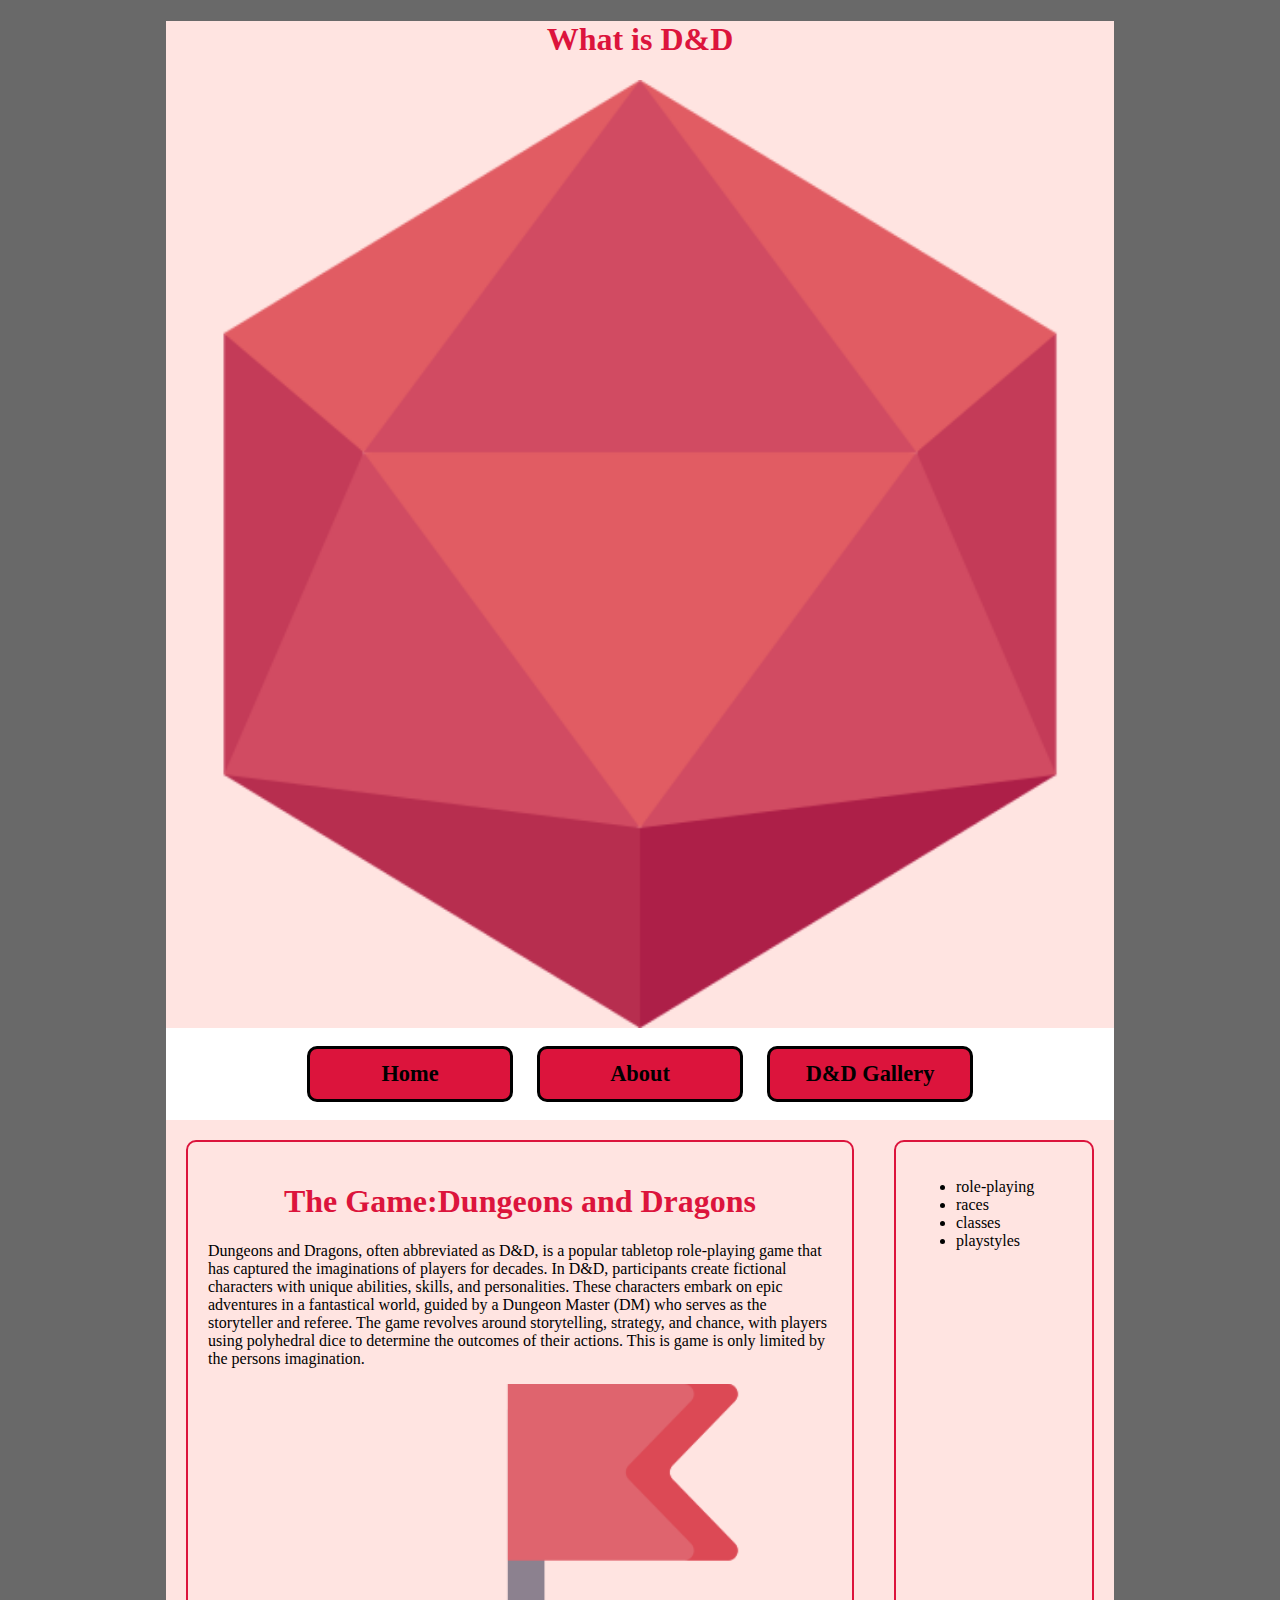
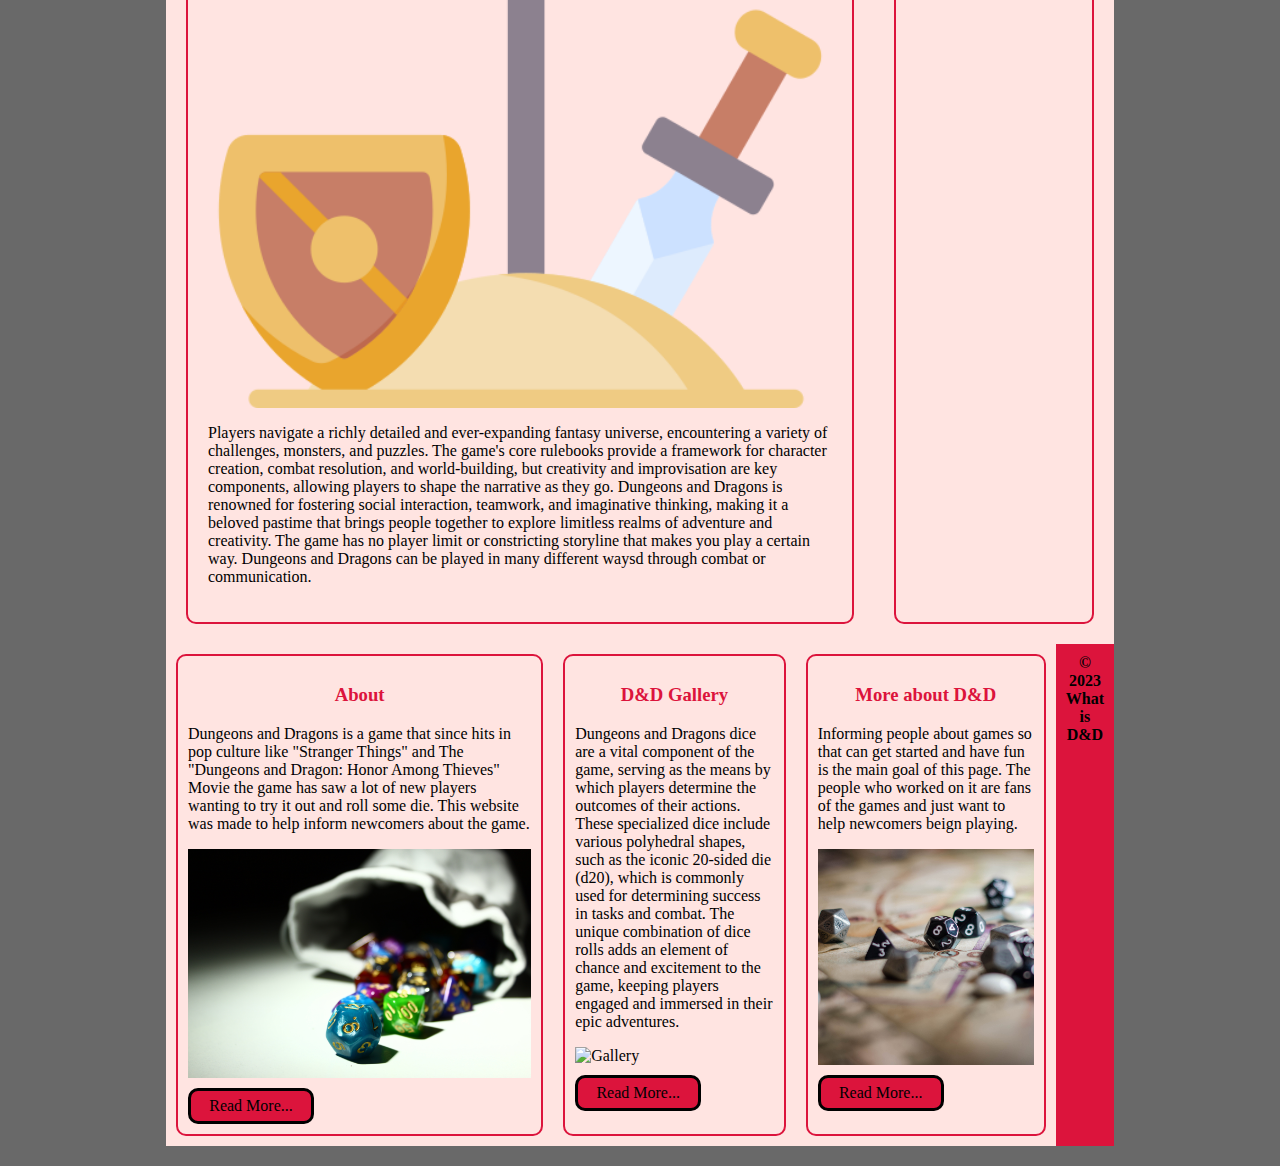
==== adv_css_tables/index.html @ 3cbf4976 "Validation Attempt 1" ====
<!DOCTYPE html>
<html lang="en">
<head>
    <meta charset="UTF-8">
    <meta name="viewport" content="width=device-width, initial-scale=1.0">
    <title>What is D&D</title>
    <link rel="stylesheet" href="css/styles.css">
</head>

<body>
<div id="container"
    <header>
        <h1>What is D&D</h1>
        <img src="images/dice.png" alt="Nat20">
    </header>
    <nav>
       <ul>
        <li><a href="index.html">Home</a></li>
        <li><a href="about.html">About</a></li>
        <li><a href="gallery.html">D&D Gallery</a></li>
       </ul>
    </nav>
    <main>
        <section>
            <h1>The Game:Dungeons and Dragons</h1>
            <p>Dungeons and Dragons, often abbreviated as D&D, is a popular tabletop role-playing game that has 
            captured the imaginations of players for decades. In D&D, participants create fictional characters 
            with unique abilities, skills, and personalities. These characters embark on epic adventures in a 
            fantastical world, guided by a Dungeon Master (DM) who serves as the storyteller and referee. The
            game revolves around storytelling, strategy, and chance, with players using polyhedral dice to 
            determine the outcomes of their actions. This is game is only limited by the persons imagination. </p>
          <img src="images/adventure-game.png" alt="Adventure">

            <p>Players navigate a richly detailed and ever-expanding fantasy universe, encountering a variety of 
            challenges, monsters, and puzzles. The game's core rulebooks provide a framework for character 
            creation, combat resolution, and world-building, but creativity and improvisation are key components,
            allowing players to shape the narrative as they go. Dungeons and Dragons is renowned for fostering 
            social interaction, teamwork, and imaginative thinking, making it a beloved pastime that brings people 
            together to explore limitless realms of adventure and creativity. The game has no player limit or constricting
            storyline that makes you play a certain way. Dungeons and Dragons can be played in many different waysd through 
            combat or communication.</p>
         </section>
         <aside>
            <ul>
                <li>role-playing</li>
                <li>races</li>
                <li>classes</li>
                <li>playstyles</li>
            </ul>
        </aside>
    </main>
    <div id="lower_area">
        <div class="col">
        <h3>About</h3>
        <p>Dungeons and Dragons is a game that since hits in pop culture like "Stranger Things" and The "Dungeons and Dragon: 
        Honor Among Thieves" Movie the game has saw a lot of new players wanting to try it out and roll some die. This website 
        was made to help inform newcomers about the game.</p>
     <img src="images/Lot of Dice.jpg" alt="About">
     <a class="button" href="about.html">Read More...</a>
    </div>
    <div class="col">
        <h3>D&D Gallery</h3>
        <p>Dungeons and Dragons dice are a vital component of the game, serving as the means by which players determine 
        the outcomes of their actions. These specialized dice include various polyhedral shapes, such as the iconic 
        20-sided die (d20), which is commonly used for determining success in tasks and combat. The unique combination
        of dice rolls adds an element of chance and excitement to the game, keeping players engaged and immersed in 
        their epic adventures.</p>
     <img src="images/Two Dice.jpg" alt="Gallery">
     <a class="button" href="gallery.html">Read More...</a>
    </div>
    <div class="col">
        <h3>More about D&D</h3>
        <p>Informing people about games so that can get started and have fun is the main goal of this page. The people
        who worked on it are fans of the games and just want to help newcomers beign playing.</p>
    <img src="images/Dice Map.jpg" alt="Dice and Map">
    <a class="button" href="about.html">Read More...</a>
</div> 
</body>
<footer>&copy; 2023 What is D&D</footer>
</html>
---- adv_css_tables/css/styles.css ----
body {
    background-color: dimgray;
}

img {
    display: block;
    margin: 0 auto;
    width: 100%;
}

h1, h2, h3 {
    color: crimson;
    text-align: center;
}

#container {
    background-color: mistyrose;
    width: 75%;
    margin: 20px auto;
}

 nav {
    background-color: white;
    padding: 2px 0;
    text-align: center;
 }

nav ul {
    padding: 0;
    list-style: none;
}

nav li {
    display: inline-block;
}

nav li a {
    display: block;
    background-color: crimson;
    width: 200px;
    height: 50px;
    line-height: 50px;
    font-size: 1.4em;
    font-weight: bold;
    color: black;
    text-decoration: none;
    border: 3px solid black;
    border-radius: 10px;
    margin: 0 10px;
}  

nav li a:hover {
    background-color: black;
    color: crimson;
    border: 3px solid crimson ;
}

main {
    display: flex;
}

section, 
aside {
    border: 2px solid crimson;
    margin: 20px;
    padding: 20px;
    border-radius: 10px;
}


section {
    width: 80%;
}

aside {
    width: 20%;
}



 .single_page {
    width: 75%;
 }

 #main_img_resize {
    width: 75%;
 }

#lower_area {
    display: flex;
}

.col {
    border: 2px solid crimson;
    margin: 10px;
    padding: 10px;
    border-radius: 10px;
}

footer {
    background-color: crimson;
    text-align: center;
    padding: 10px;
    color: black;
    font-weight: bold;
}

.button {
    display: block;
    width: 100px;
    height: 10px;
    line-height: 10px;
    background-color: crimson;
    color: black;
    text-decoration: black;
    margin-top: 10px;
    padding: 10px;
    text-align: center;
    border: 3px solid black;
    border-radius: 10px;
}

.button:hover {
    background-color: black;
    border-color: crimson;
} 

table {
    border: 4px solid crimson;
}

td, tr {
    border: 6px double black;
    margin: 10px;
}
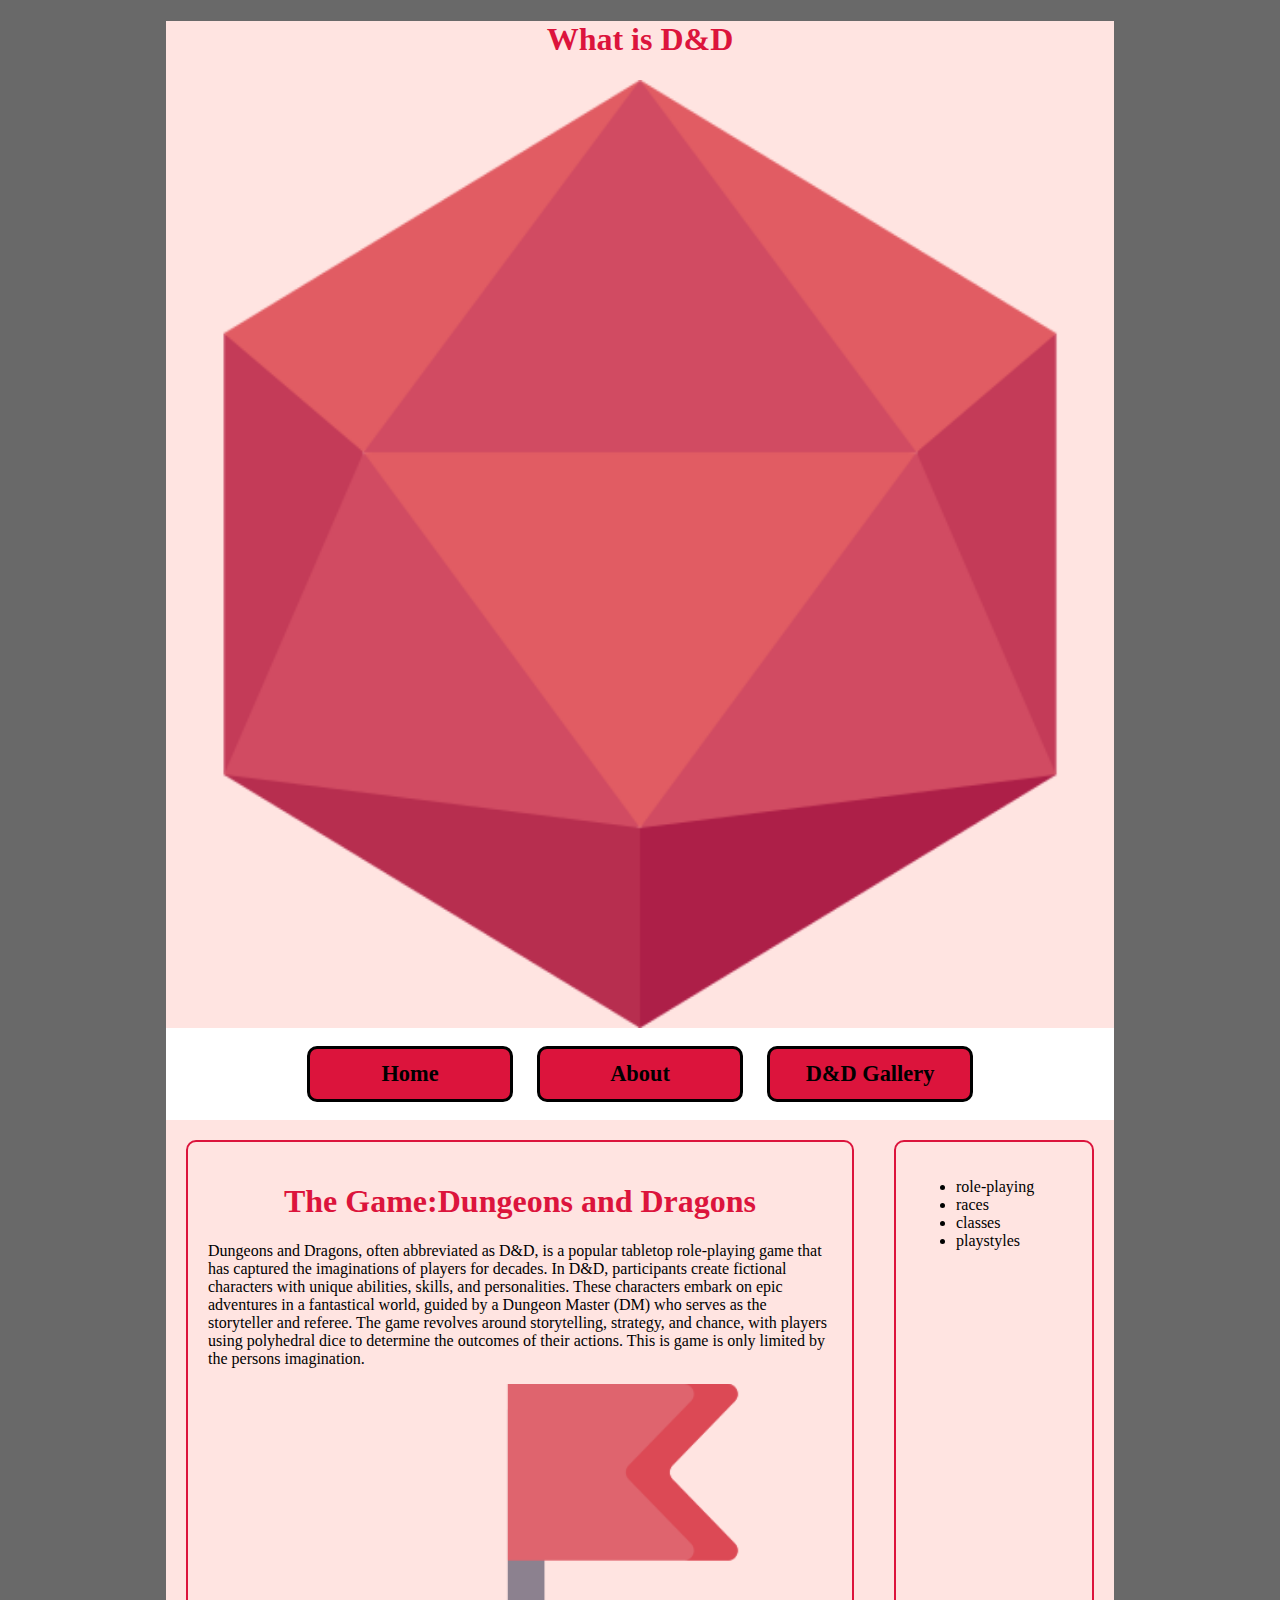
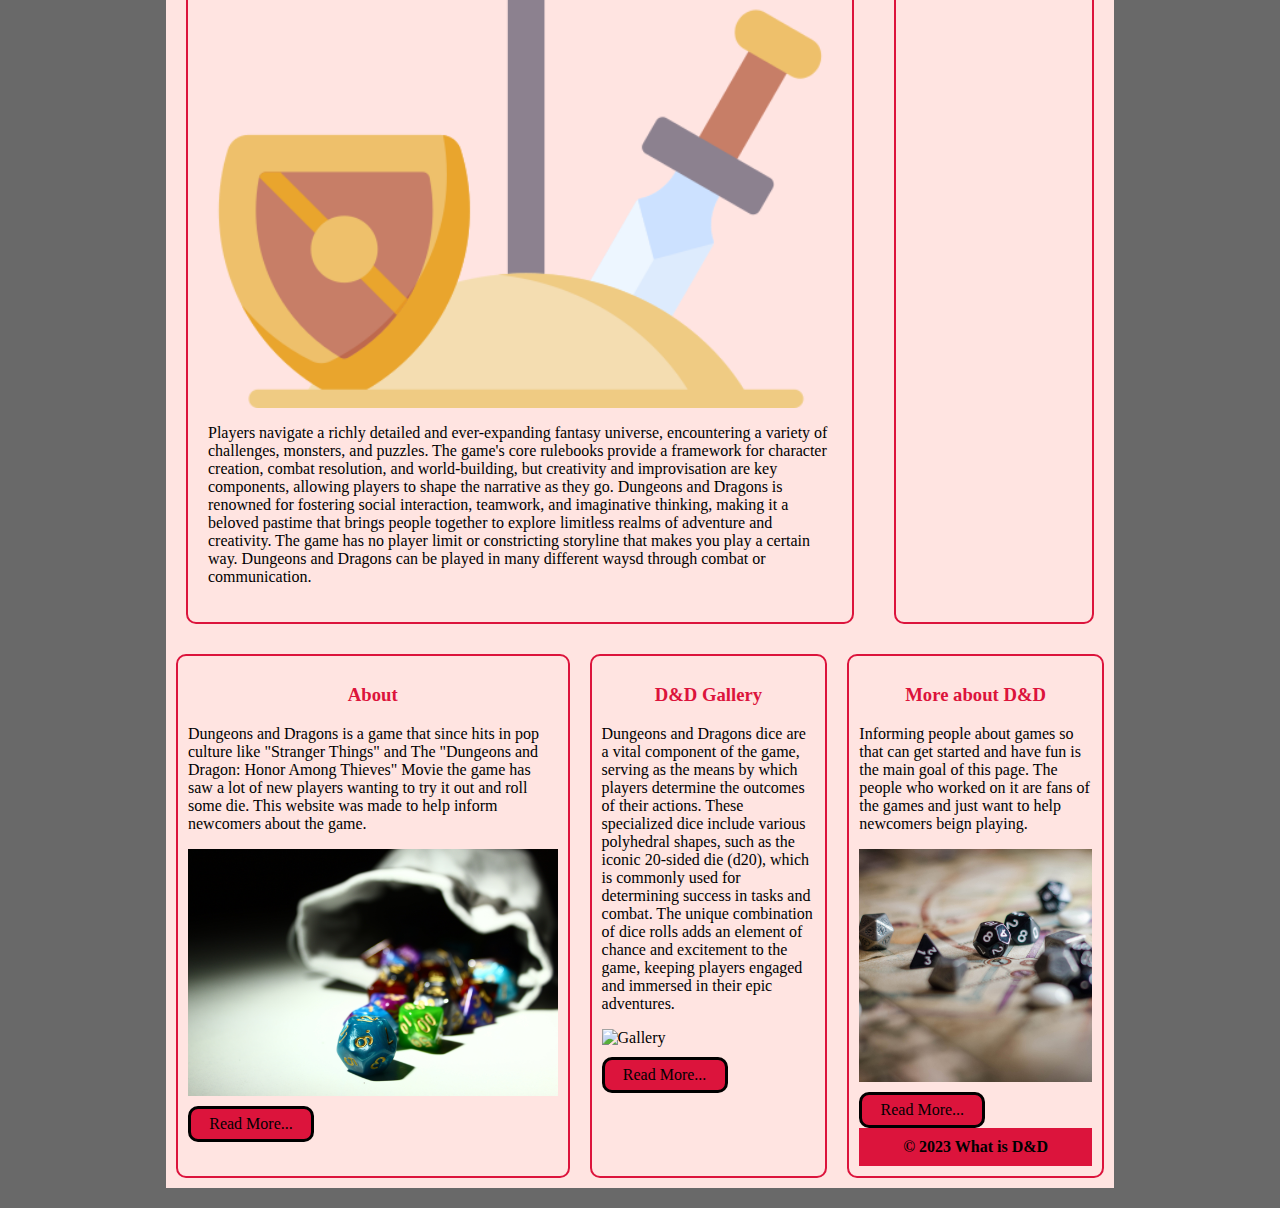
==== commit e281756f: "Update 3.0" ====
--- a/adv_css_tables/index.html
+++ b/adv_css_tables/index.html
@@ -8,7 +8,7 @@
 </head>
 
 <body>
-<div id="container"
+ <div id="container">
     <header>
         <h1>What is D&D</h1>
         <img src="images/dice.png" alt="Nat20">
@@ -29,7 +29,7 @@
             fantastical world, guided by a Dungeon Master (DM) who serves as the storyteller and referee. The
             game revolves around storytelling, strategy, and chance, with players using polyhedral dice to 
             determine the outcomes of their actions. This is game is only limited by the persons imagination. </p>
-          <img src="images/adventure-game.png" alt="Adventure">
+         <img src="images/adventure-game.png" alt="Adventure">
 
             <p>Players navigate a richly detailed and ever-expanding fantasy universe, encountering a variety of 
             challenges, monsters, and puzzles. The game's core rulebooks provide a framework for character 
@@ -55,7 +55,7 @@
         <p>Dungeons and Dragons is a game that since hits in pop culture like "Stranger Things" and The "Dungeons and Dragon: 
         Honor Among Thieves" Movie the game has saw a lot of new players wanting to try it out and roll some die. This website 
         was made to help inform newcomers about the game.</p>
-     <img src="images/Lot of Dice.jpg" alt="About">
+        <img src="images/Lot of Dice.jpg" alt="About">
      <a class="button" href="about.html">Read More...</a>
     </div>
     <div class="col">
@@ -65,16 +65,17 @@
         20-sided die (d20), which is commonly used for determining success in tasks and combat. The unique combination
         of dice rolls adds an element of chance and excitement to the game, keeping players engaged and immersed in 
         their epic adventures.</p>
-     <img src="images/Two Dice.jpg" alt="Gallery">
+        <img src="images/Two Dice.jpg" alt="Gallery">
      <a class="button" href="gallery.html">Read More...</a>
     </div>
     <div class="col">
         <h3>More about D&D</h3>
         <p>Informing people about games so that can get started and have fun is the main goal of this page. The people
         who worked on it are fans of the games and just want to help newcomers beign playing.</p>
-    <img src="images/Dice Map.jpg" alt="Dice and Map">
+        <img src="images/Dice Map.jpg" alt="Dice and Map">
     <a class="button" href="about.html">Read More...</a>
-</div> 
+    <footer>&copy; 2023 What is D&D</footer>
+ </div> 
 </body>
-<footer>&copy; 2023 What is D&D</footer>
+
 </html>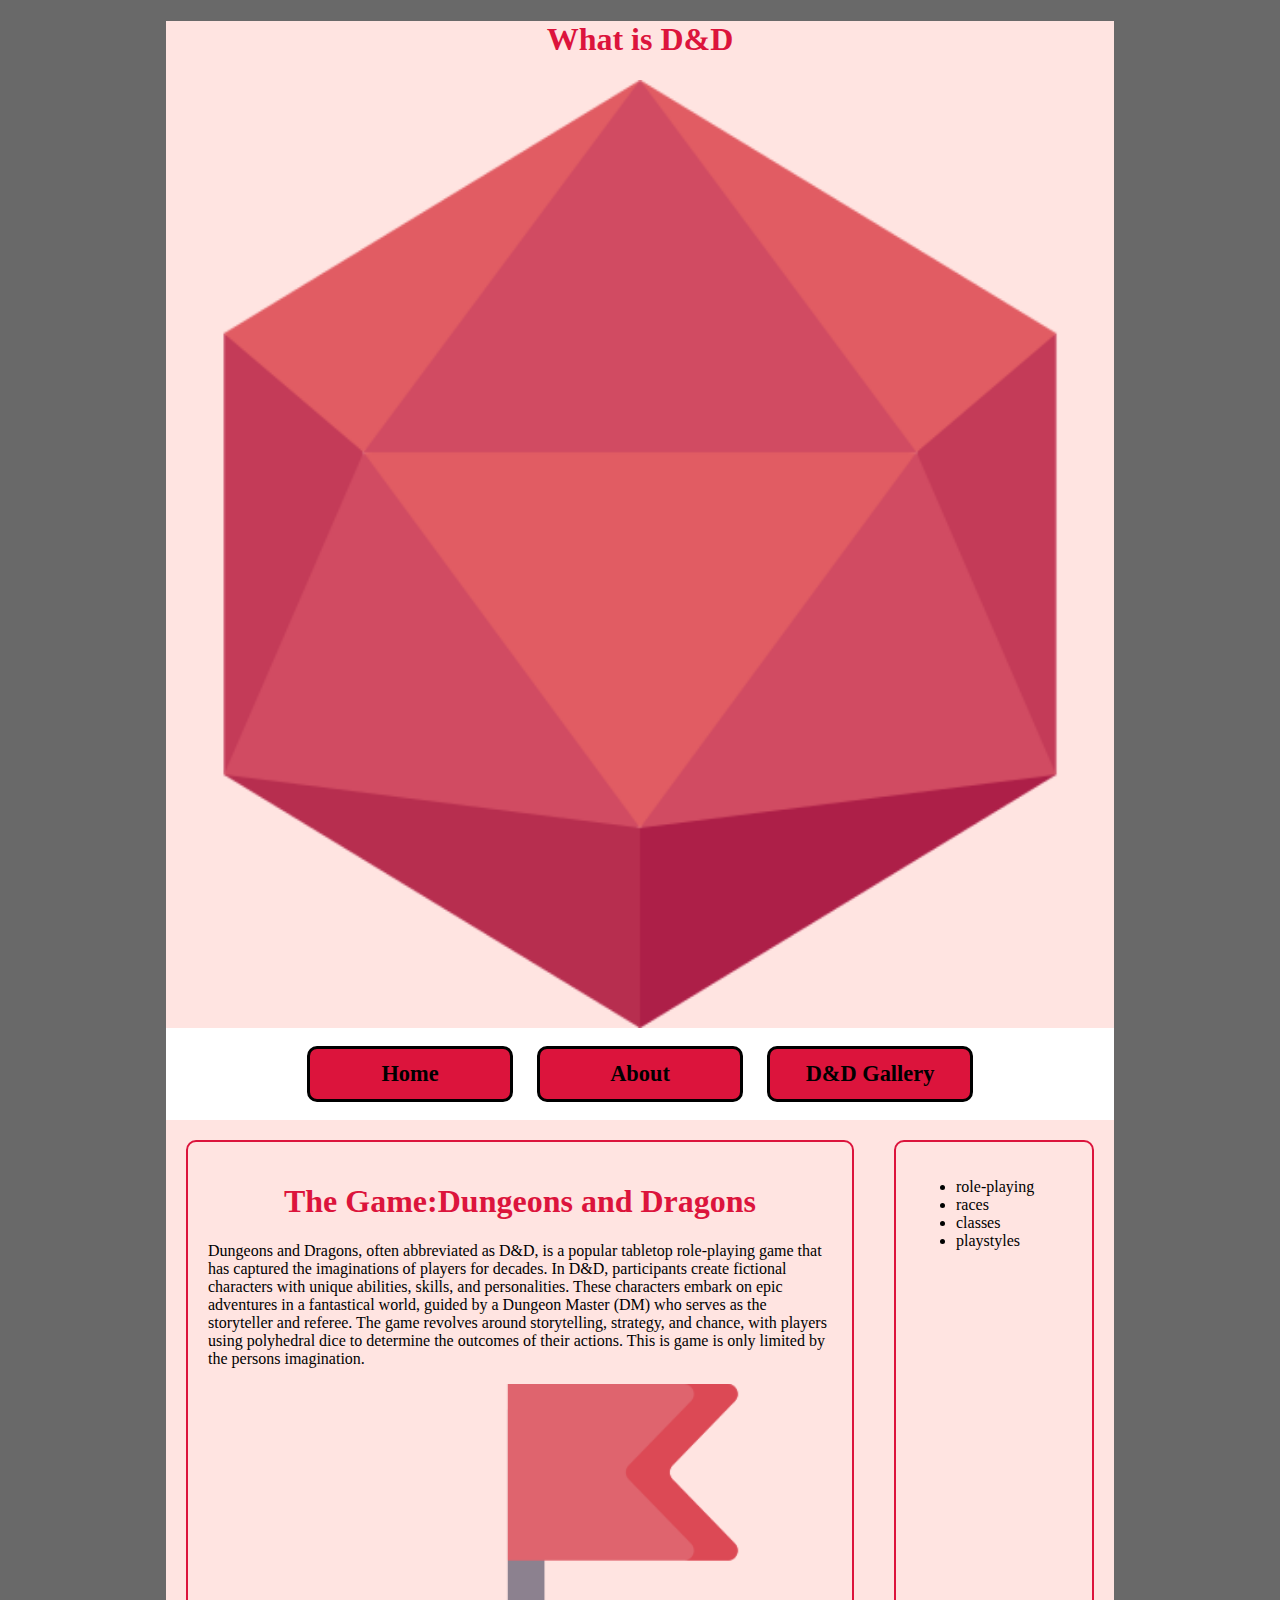
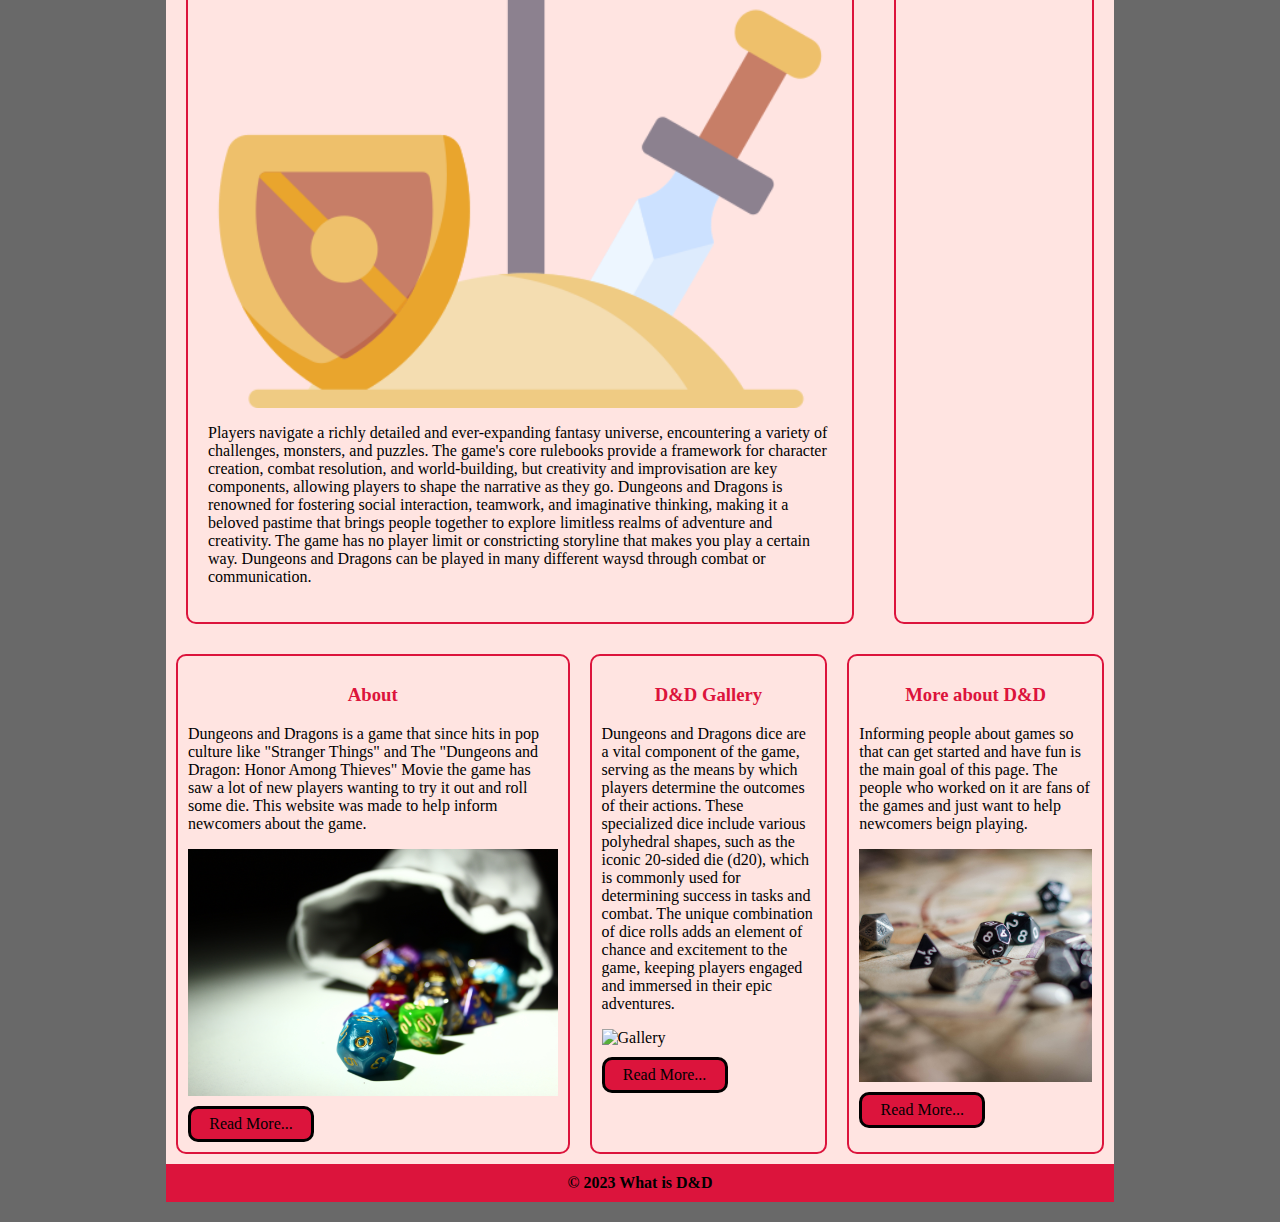
==== commit ca9b706b: "Update 4" ====
--- a/adv_css_tables/index.html
+++ b/adv_css_tables/index.html
@@ -51,29 +51,31 @@
     </main>
     <div id="lower_area">
         <div class="col">
-        <h3>About</h3>
-        <p>Dungeons and Dragons is a game that since hits in pop culture like "Stranger Things" and The "Dungeons and Dragon: 
-        Honor Among Thieves" Movie the game has saw a lot of new players wanting to try it out and roll some die. This website 
-        was made to help inform newcomers about the game.</p>
-        <img src="images/Lot of Dice.jpg" alt="About">
-     <a class="button" href="about.html">Read More...</a>
+            <h3>About</h3>
+            <p>Dungeons and Dragons is a game that since hits in pop culture like "Stranger Things" and The "Dungeons and Dragon: 
+            Honor Among Thieves" Movie the game has saw a lot of new players wanting to try it out and roll some die. This website 
+            was made to help inform newcomers about the game.</p>
+         <img src="images/Lot of Dice.jpg" alt="About">
+         <a class="button" href="about.html">Read More...</a>
+        </div>
+        <div class="col">
+            <h3>D&D Gallery</h3>
+            <p>Dungeons and Dragons dice are a vital component of the game, serving as the means by which players determine 
+            the outcomes of their actions. These specialized dice include various polyhedral shapes, such as the iconic 
+            20-sided die (d20), which is commonly used for determining success in tasks and combat. The unique combination
+            of dice rolls adds an element of chance and excitement to the game, keeping players engaged and immersed in 
+            their epic adventures.</p>
+         <img src="images/Two Dice.jpg" alt="Gallery">
+         <a class="button" href="gallery.html">Read More...</a>
+        </div>
+        <div class="col">
+            <h3>More about D&D</h3>
+            <p>Informing people about games so that can get started and have fun is the main goal of this page. The people
+            who worked on it are fans of the games and just want to help newcomers beign playing.</p>
+         <img src="images/Dice Map.jpg" alt="Dice and Map">
+         <a class="button" href="about.html">Read More...</a>
+        </div>
     </div>
-    <div class="col">
-        <h3>D&D Gallery</h3>
-        <p>Dungeons and Dragons dice are a vital component of the game, serving as the means by which players determine 
-        the outcomes of their actions. These specialized dice include various polyhedral shapes, such as the iconic 
-        20-sided die (d20), which is commonly used for determining success in tasks and combat. The unique combination
-        of dice rolls adds an element of chance and excitement to the game, keeping players engaged and immersed in 
-        their epic adventures.</p>
-        <img src="images/Two Dice.jpg" alt="Gallery">
-     <a class="button" href="gallery.html">Read More...</a>
-    </div>
-    <div class="col">
-        <h3>More about D&D</h3>
-        <p>Informing people about games so that can get started and have fun is the main goal of this page. The people
-        who worked on it are fans of the games and just want to help newcomers beign playing.</p>
-        <img src="images/Dice Map.jpg" alt="Dice and Map">
-    <a class="button" href="about.html">Read More...</a>
     <footer>&copy; 2023 What is D&D</footer>
  </div> 
 </body>
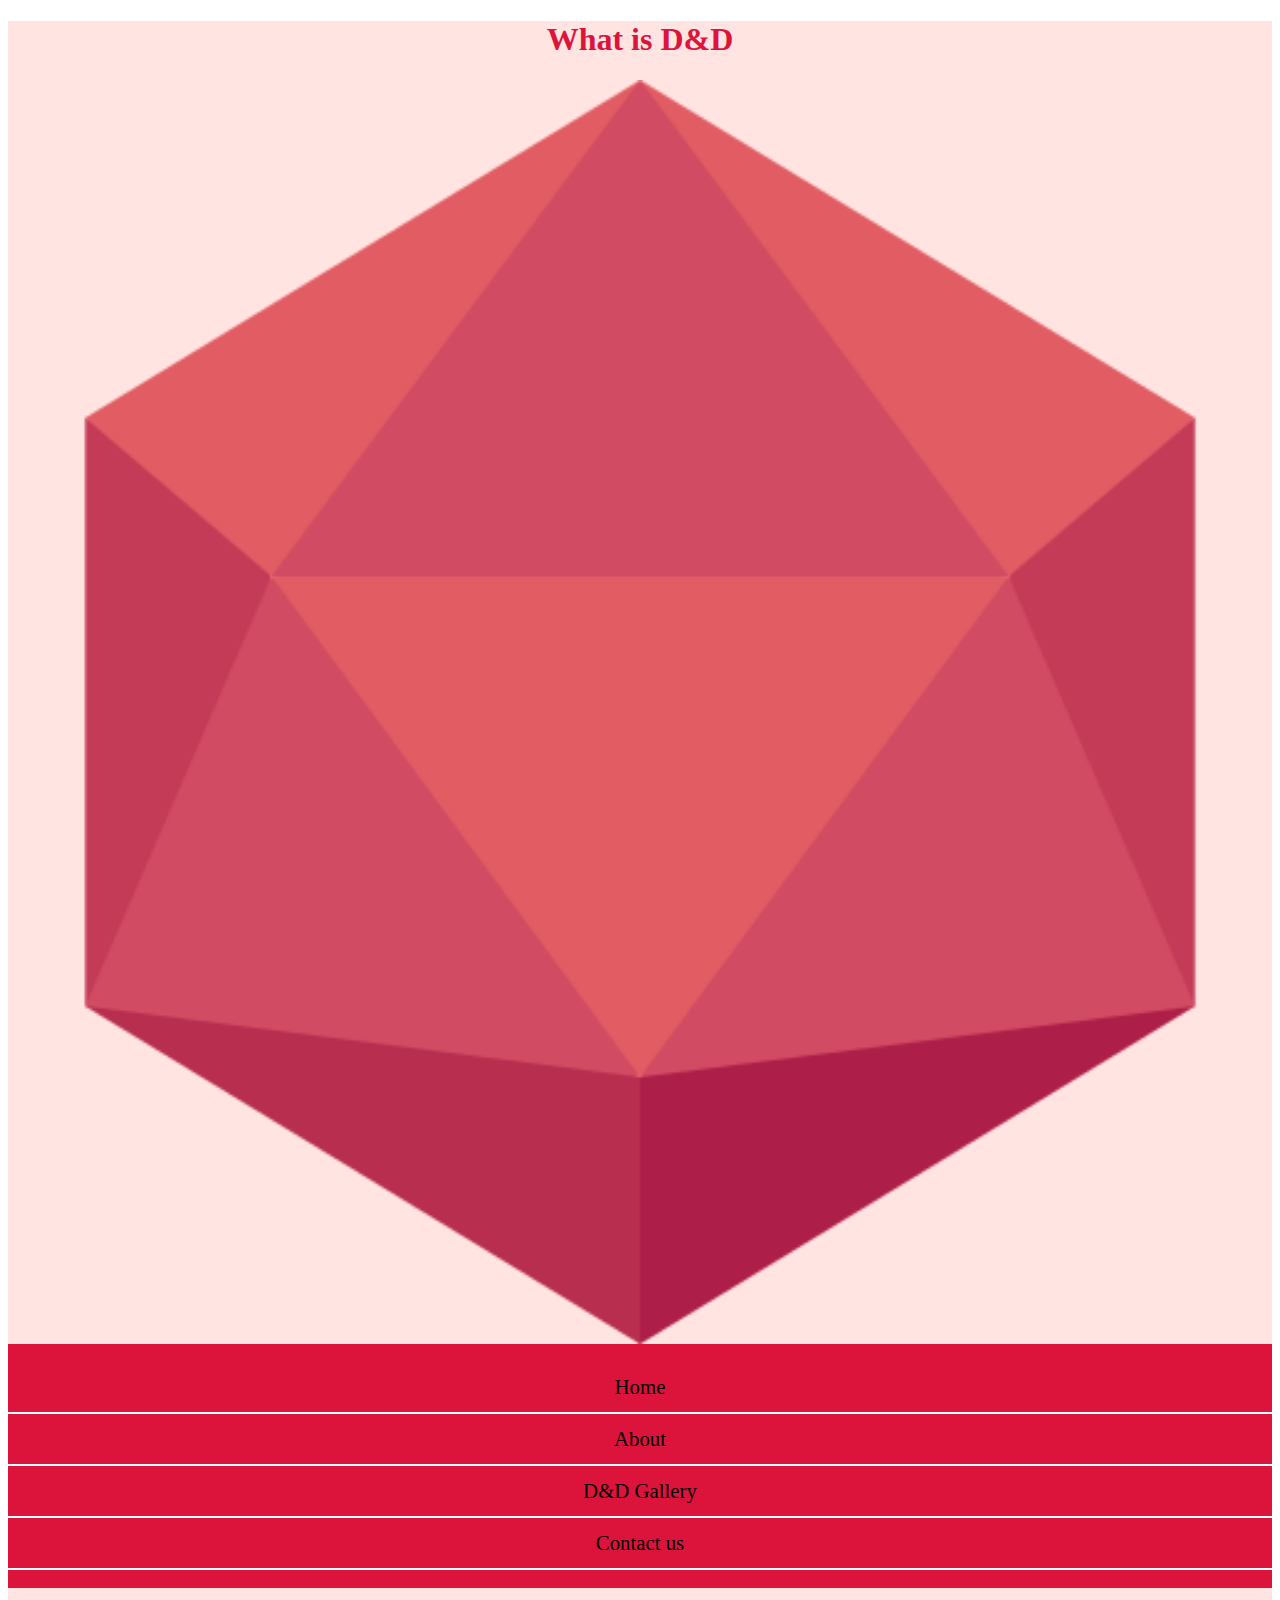
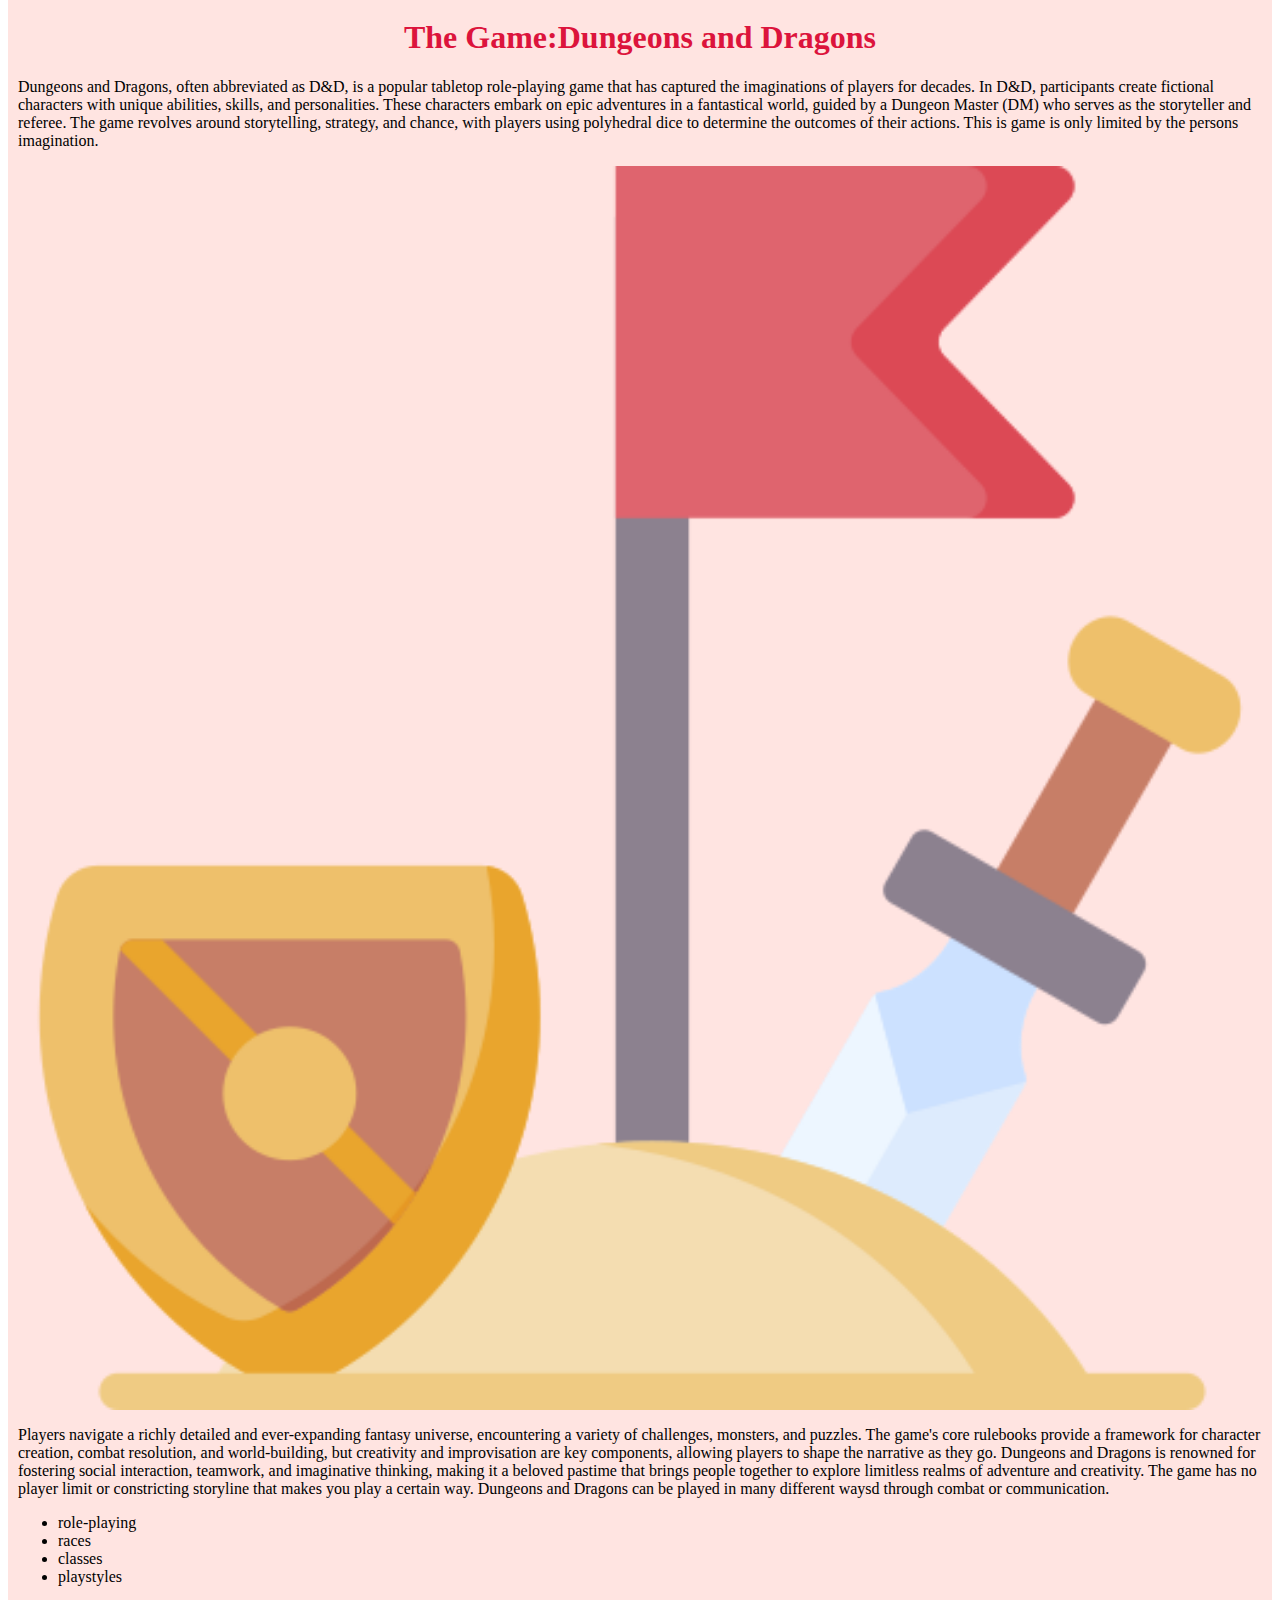
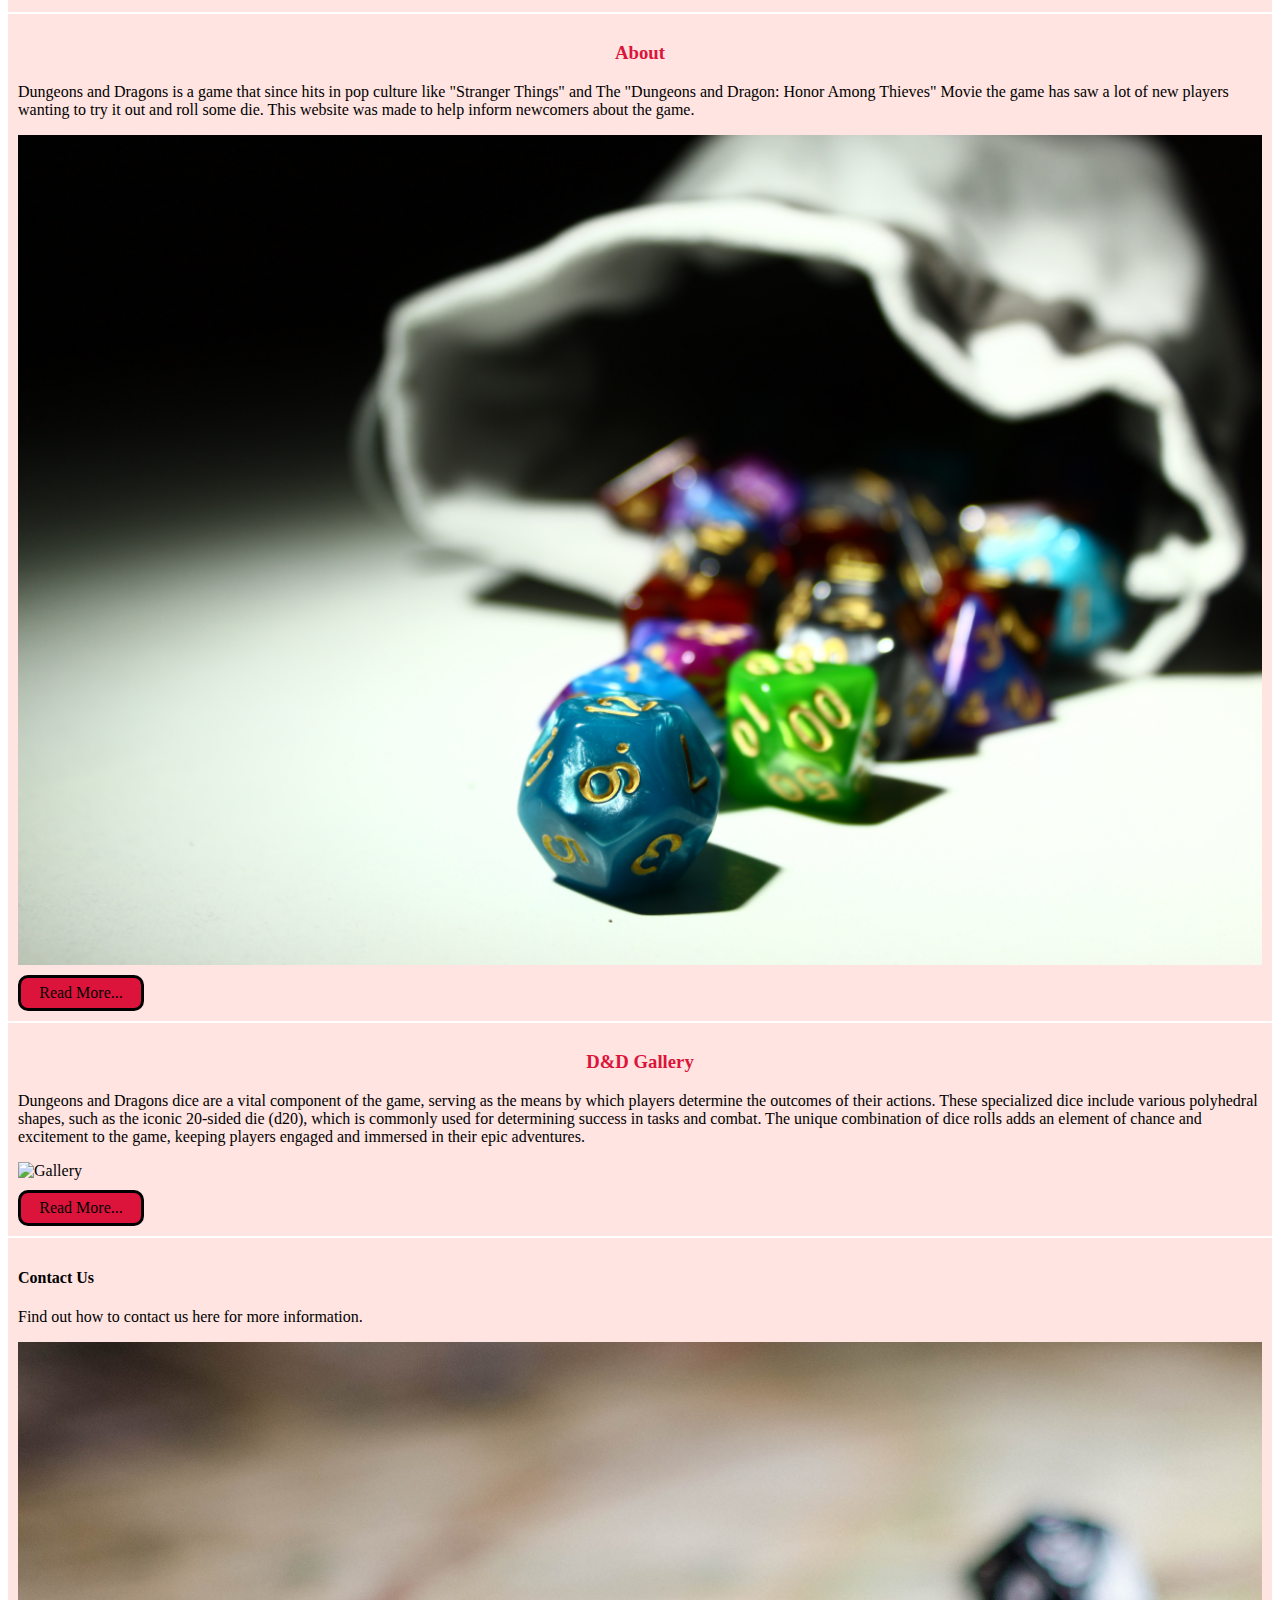
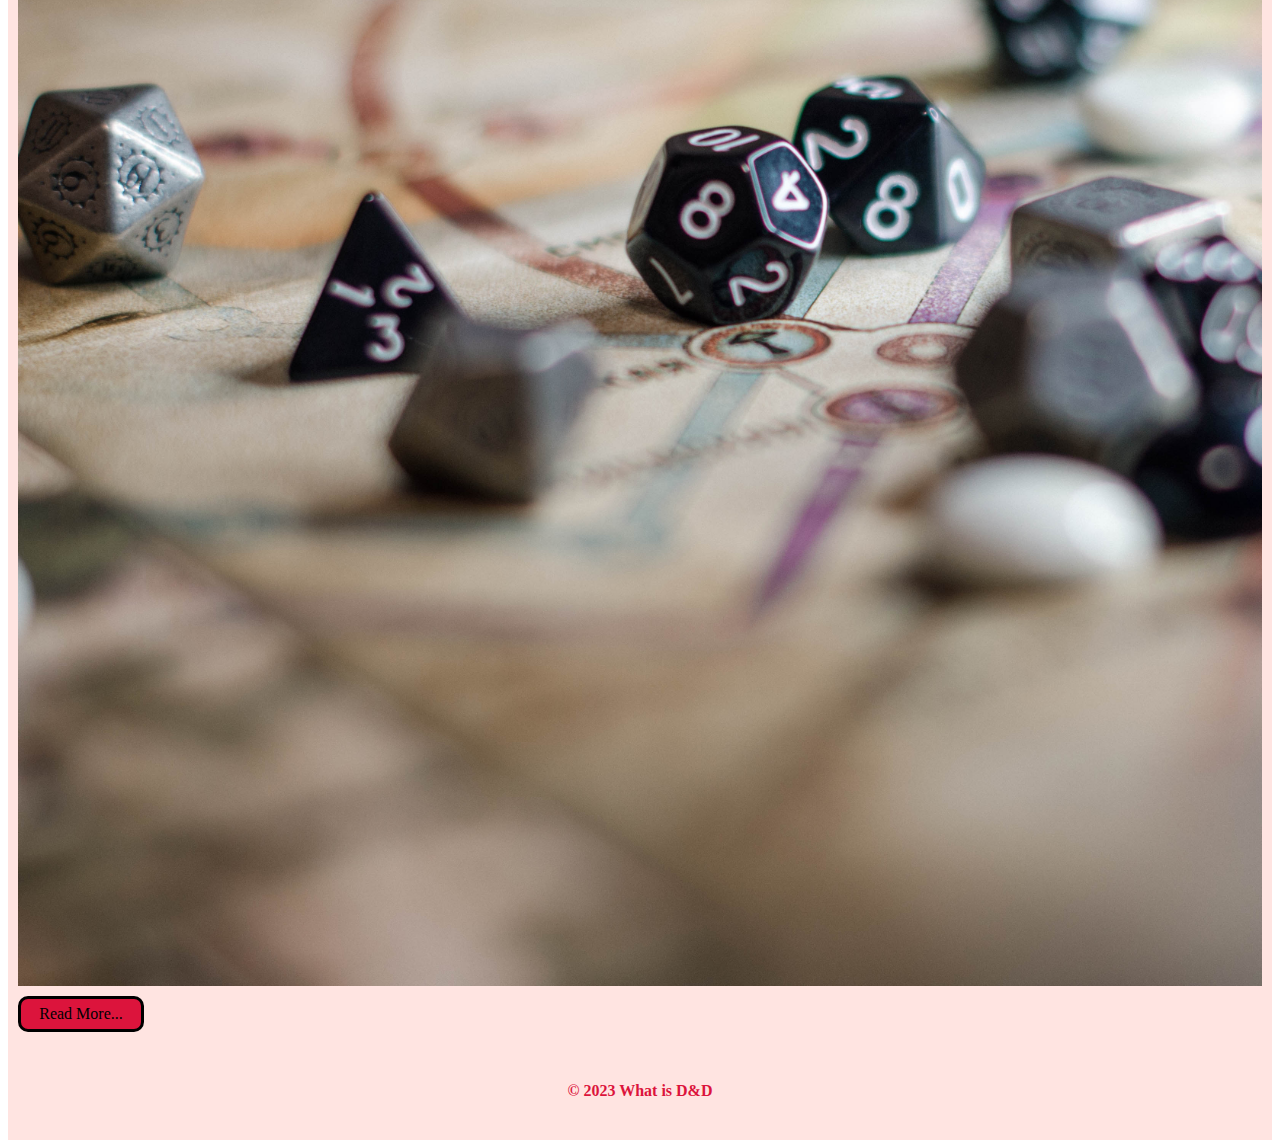
==== commit d6f1a528: "Multi-Display" ====
--- a/adv_css_tables/index.html
+++ b/adv_css_tables/index.html
@@ -18,6 +18,7 @@
         <li><a href="index.html">Home</a></li>
         <li><a href="about.html">About</a></li>
         <li><a href="gallery.html">D&D Gallery</a></li>
+        <li><a href="contact.html">Contact us</a></li>
        </ul>
     </nav>
     <main>
@@ -55,7 +56,7 @@
             <p>Dungeons and Dragons is a game that since hits in pop culture like "Stranger Things" and The "Dungeons and Dragon: 
             Honor Among Thieves" Movie the game has saw a lot of new players wanting to try it out and roll some die. This website 
             was made to help inform newcomers about the game.</p>
-         <img src="images/Lot of Dice.jpg" alt="About">
+         <img src="images/LotOfDice.jpg" alt="About">
          <a class="button" href="about.html">Read More...</a>
         </div>
         <div class="col">
@@ -65,15 +66,14 @@
             20-sided die (d20), which is commonly used for determining success in tasks and combat. The unique combination
             of dice rolls adds an element of chance and excitement to the game, keeping players engaged and immersed in 
             their epic adventures.</p>
-         <img src="images/Two Dice.jpg" alt="Gallery">
+         <img src="images/TwoDice.jpg" alt="Gallery">
          <a class="button" href="gallery.html">Read More...</a>
         </div>
         <div class="col">
-            <h3>More about D&D</h3>
-            <p>Informing people about games so that can get started and have fun is the main goal of this page. The people
-            who worked on it are fans of the games and just want to help newcomers beign playing.</p>
-         <img src="images/Dice Map.jpg" alt="Dice and Map">
-         <a class="button" href="about.html">Read More...</a>
+            <h4>Contact Us</h4>
+            <p> Find out how to contact us here for more information.</p>
+         <img src="images/DiceMap.jpg" alt="Dice and Map">
+         <a class="button" href="contact.html">Read More...</a>
         </div>
     </div>
     <footer>&copy; 2023 What is D&D</footer>
--- a/adv_css_tables/css/styles.css
+++ b/adv_css_tables/css/styles.css
@@ -1,5 +1,5 @@
 body {
-    background-color: dimgray;
+    background-color: white;
 }
 
 img {
@@ -13,96 +13,58 @@
     text-align: center;
 }
 
-#container {
+#container { 
     background-color: mistyrose;
-    width: 75%;
-    margin: 20px auto;
 }
 
- nav {
-    background-color: white;
+nav {
+    background-color: crimson;
     padding: 2px 0;
     text-align: center;
- }
+}
 
 nav ul {
     padding: 0;
-    list-style: none;
+    list-style-type: none;
 }
 
 nav li {
-    display: inline-block;
+    display: block;
+    border-bottom: 2px solid white;
 }
 
 nav li a {
     display: block;
+    height: 40px;
+    line-height: 40px;
     background-color: crimson;
-    width: 200px;
-    height: 50px;
-    line-height: 50px;
-    font-size: 1.4em;
-    font-weight: bold;
     color: black;
     text-decoration: none;
-    border: 3px solid black;
-    border-radius: 10px;
-    margin: 0 10px;
-}  
+    font-size: 1.3em;
+    padding: 5px 0;
+}
 
 nav li a:hover {
     background-color: black;
     color: crimson;
-    border: 3px solid crimson ;
+    border-color: crimson;
 }
 
 main {
-    display: flex;
-}
-
-section, 
-aside {
-    border: 2px solid crimson;
-    margin: 20px;
-    padding: 20px;
-    border-radius: 10px;
-}
-
-
-section {
-    width: 80%;
-}
-
-aside {
-    width: 20%;
-}
-
-
-
- .single_page {
-    width: 75%;
- }
-
- #main_img_resize {
-    width: 75%;
- }
-
-#lower_area {
-    display: flex;
+    padding: 10px
 }
 
 .col {
-    border: 2px solid crimson;
-    margin: 10px;
     padding: 10px;
-    border-radius: 10px;
+    border-top: 2px solid white;
 }
 
 footer {
-    background-color: crimson;
+    background-color: mistyrose;
+    color: crimson;
+    font-weight: bold;
     text-align: center;
-    padding: 10px;
-    color: black;
-    font-weight: bold;
+    padding: 40px 0;
 }
 
 .button {
@@ -125,11 +87,85 @@
     border-color: crimson;
 } 
 
-table {
+table { 
+    border: crimson 
+}
+
+tr, td {
     border: 4px solid crimson;
 }
 
-td, tr {
-    border: 6px double black;
-    margin: 10px;
+@media {min-width: 786px;} { 
+    nav li {
+        display: inline-block;
+        border: 0;
+    }
+
+   
+
+    nav li a {
+        width: 175px;
+        margin: 0 5px;
+        border-radius: 10px;
+        border: 2px solid white;
+    }
+
+    main {
+        display:flex;
+    }
+
+    section, aside {
+        padding: 10px;
+        margin: 10px;
+        border: 2px solid crimson
+        border-radius: 10px;
+    }
+
+    section {
+        width:70%;
+    }
+
+    aside {
+        width: 30%;
+    }
+
+    .col img {
+     width: 400px;
+    }
+
+    .button {
+     margin-left: auto;
+     margin-right: auto;
+    }
+}
+
+@media {min-width: 1024px;} {
+    #container {
+        width: 65%;
+        margin: 20px auto;
+    }
+
+    nav li a {
+        background-color: mistyrose;
+        border: 0; 
+    }
+
+    #lower_area {
+        display: flex;
+    }
+
+    .col {
+        border: 2px solid mistyrose
+        padding: 10px;
+        margin: 10px;
+        border-radius: 10px;
+    }
+
+    .single_page {
+        width: 100%;  
+    }
+
+    section img {
+        width: 75%
+    }
 }